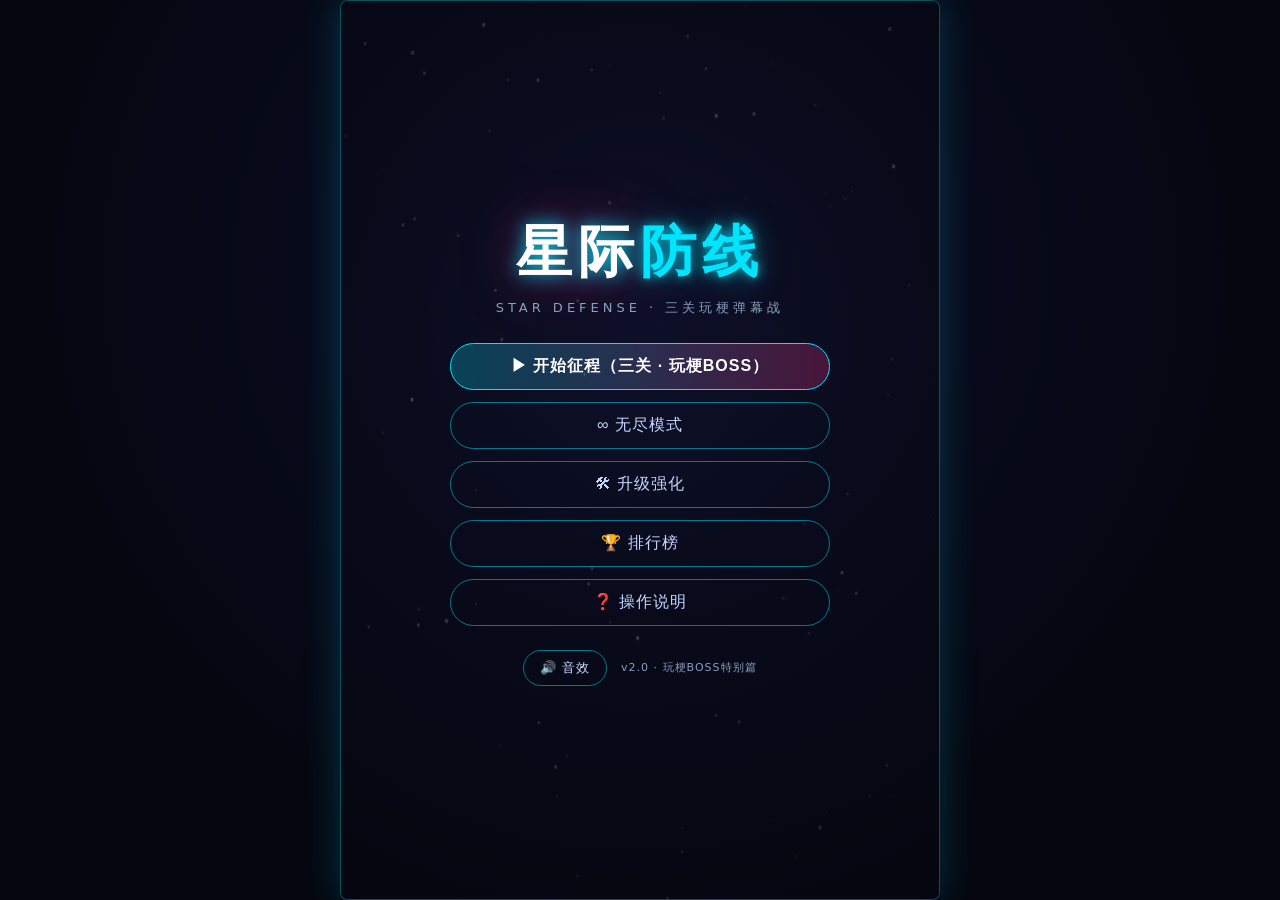
==== game/index.html @ 5c098e89 "新增星际防线游戏：三关玩梗BOSS战役 + 无尽模式随机BOSS - 三关征程：鸡哥（鸡你太美BGM）/ 雨姐（大东北我的家乡BGM）/ 双BOSS复仇战 - 无尽模式：每6波随机来袭一位玩梗BOSS" ====
<!DOCTYPE html>
<html lang="zh-CN">
<head>
<meta charset="UTF-8">
<meta name="viewport" content="width=device-width, initial-scale=1.0, maximum-scale=1.0, user-scalable=no">
<title>星际防线 · 飞机大战</title>
<link rel="stylesheet" href="css/style.css">
</head>
<body>
<div id="game-wrap">
  <canvas id="game" width="480" height="720"></canvas>

  <!-- HUD 覆盖层（DOM 元素，hover 动画） -->
  <div id="hud" class="hidden">
    <div id="hud-top">
      <div id="level-progress">
        <span id="lp-label">第 1 关</span>
        <div id="lp-bar"><div id="lp-fill"></div></div>
      </div>
      <div id="boss-bar-wrap" class="hidden">
        <div id="boss-name">BOSS</div>
        <div id="boss-bar"><div id="boss-fill"></div></div>
      </div>
    </div>
    <div id="hud-mid">
      <div id="stat-left">
        <div id="lives"></div>
        <div id="shield"></div>
      </div>
      <div id="stat-right">
        <div id="score">0</div>
        <div id="combo"></div>
        <div id="energy-bar"><div id="energy-fill"></div></div>
        <div id="bombs">💣 ×<span id="bomb-count">1</span></div>
      </div>
    </div>
  </div>

  <!-- 虚拟按键（触屏） -->
  <div id="touch-controls">
    <button id="btn-bomb" class="tbtn">💣</button>
    <button id="btn-skill" class="tbtn">⚡</button>
  </div>
  <button id="mode-toggle" title="切换操作模式">🕹</button>
  <div id="joystick"><div id="js-base"><div id="js-knob"></div></div></div>

  <!-- 主界面覆盖层 -->
  <div id="overlay">
    <div id="menu" class="screen active">
      <h1 class="title">星际<span>防线</span></h1>
      <p class="subtitle">STAR DEFENSE · 三关玩梗弹幕战</p>
      <div class="menu-btns">
        <button class="mbtn primary" data-action="campaign">▶ 开始征程（三关 · 玩梗BOSS）</button>
        <button class="mbtn" data-action="endless">∞ 无尽模式</button>
        <button class="mbtn" data-action="upgrade">🛠 升级强化</button>
        <button class="mbtn" data-action="rank">🏆 排行榜</button>
        <button class="mbtn" data-action="help">❓ 操作说明</button>
      </div>
      <div class="menu-foot">
        <button id="mute-btn" class="mbtn small">🔊 音效</button>
        <span class="ver">v2.0 · 玩梗BOSS特别篇</span>
      </div>
    </div>

    <div id="rank" class="screen">
      <div class="panel">
        <h2>🏆 排行榜</h2>
        <div class="tabs">
          <button class="tab active" data-mode="campaign">关卡模式</button>
          <button class="tab" data-mode="endless">无尽模式</button>
        </div>
        <ol id="rank-list"></ol>
        <button class="mbtn back" data-action="toMenu">← 返回</button>
      </div>
    </div>

    <div id="help" class="screen">
      <div class="panel">
        <h2>❓ 操作说明</h2>
        <ul class="help-list">
          <li><b>征程：</b>三关制 · 第3关双BOSS复仇战</li>
          <li><b>无尽：</b>每 6 波随机来袭一位玩梗 BOSS</li>
          <li><b>移动：</b>方向键 / WASD，或鼠标 / 触屏拖拽</li>
          <li><b>射击：</b>自动连发，无需按键</li>
          <li><b>大招：</b>Z / ⚡键（能量满时释放全屏爆发）</li>
          <li><b>炸弹：</b>X / 💣键（清屏弹幕，每关受限）</li>
          <li><b>暂停：</b>P / Esc　<b>静音：</b>M</li>
          <li><b>道具：</b>P火力 · S护盾 · B炸弹 · ♥生命 · 金币</li>
          <li><b>连击：</b>连续击杀提升倍率，受击中段</li>
          <li><b>过关：</b>击破BOSS后保留火力进入下一关</li>
        </ul>
        <button class="mbtn back" data-action="toMenu">← 返回</button>
      </div>
    </div>

    <!-- 升级强化面板 -->
    <div id="upgrade" class="screen">
      <div class="panel upg-panel">
        <h2>🛠 升级强化</h2>
        <div class="upg-coins">金币：<b id="upg-coins">0</b> 💰</div>
        <div id="upg-list"></div>
        <button class="mbtn back" data-action="toMenu">← 返回</button>
      </div>
    </div>

    <div id="pause" class="screen">
      <div class="panel">
        <h2>⏸ 已暂停</h2>
        <button class="mbtn primary" data-action="resume">继续游戏</button>
        <button class="mbtn" data-action="restart">重新开始</button>
        <button class="mbtn" data-action="toMenu">返回主菜单</button>
      </div>
    </div>

    <div id="settle" class="screen">
      <div class="panel">
        <h2 id="settle-title">🏁 结算</h2>
        <div class="settle-stats">
          <div class="ss"><span>得分</span><b id="s-score">0</b></div>
          <div class="ss"><span>评级</span><b id="s-rank">S</b></div>
          <div class="ss"><span>最大连击</span><b id="s-combo">0</b></div>
          <div class="ss"><span>击杀</span><b id="s-kills">0</b></div>
          <div class="ss"><span>用时</span><b id="s-time">0s</b></div>
        </div>
        <div id="new-record" class="hidden">🎉 新纪录！</div>
        <div class="menu-btns">
          <button class="mbtn primary" data-action="next">▶ 再来一局</button>
          <button class="mbtn" data-action="toMenu">主菜单</button>
        </div>
      </div>
    </div>
  </div>
</div>
<script src="js/config.js"></script>
<script src="js/utils.js"></script>
<script src="js/audio.js"></script>
<script src="js/input.js"></script>
<script src="js/particles.js"></script>
<script src="js/entities.js"></script>
<script src="js/boss.js"></script>
<script src="js/game.js"></script>
<script src="js/main.js"></script>
</body>
</html>
---- game/css/style.css ----
/* ===== 星际防线 · 科技霓虹主题 ===== */
:root{
  --cyan:#00E5FF; --pink:#FF2E88; --purple:#7B5CFF; --yellow:#FFD54A;
  --red:#FF3B3B; --text:#C8D6FF; --dim:#8AA0C0; --bg1:#05060f; --bg2:#0a0f2a;
  --panel:rgba(10,16,40,.88);
  --glow-cyan:0 0 12px rgba(0,229,255,.8),0 0 32px rgba(0,229,255,.35);
  --glow-pink:0 0 12px rgba(255,46,136,.8),0 0 30px rgba(255,46,136,.35);
}
*{margin:0;padding:0;box-sizing:border-box;-webkit-tap-highlight-color:transparent}
html,body{height:100%;overflow:hidden;background:radial-gradient(circle at 50% 30%,#0a0f2a,#05060f 70%);
  font-family:"Segoe UI","PingFang SC","Microsoft YaHei",system-ui,sans-serif;color:var(--text);}
body{display:flex;align-items:center;justify-content:center;user-select:none}

#game-wrap{position:relative;width:min(100vw,calc(100vh*2/3));height:min(100vh,calc(100vw*3/2));
  max-height:100vh;border:1px solid rgba(0,229,255,.35);box-shadow:0 0 40px rgba(0,229,255,.2),inset 0 0 60px rgba(0,229,255,.05);
  border-radius:8px;overflow:hidden;background:#05060f}
canvas#game{position:absolute;inset:0;width:100%;height:100%;display:block;cursor:crosshair;touch-action:none}

/* ---- HUD ---- */
#hud{position:absolute;inset:0;pointer-events:none;z-index:5}
#hud-top{position:absolute;top:8px;left:8px;right:8px}
#level-progress{display:flex;align-items:center;gap:8px}
#lp-label{font-size:11px;color:var(--cyan);text-shadow:var(--glow-cyan);letter-spacing:1px;white-space:nowrap}
#lp-bar{flex:1;height:8px;background:rgba(255,255,255,.08);border:1px solid rgba(0,229,255,.4);border-radius:4px;overflow:hidden}
#lp-fill{height:100%;width:0%;background:linear-gradient(90deg,var(--cyan),var(--purple));box-shadow:var(--glow-cyan);transition:width .3s}
#lp-fill.boss{background:linear-gradient(90deg,var(--pink),var(--red));box-shadow:var(--glow-pink)}
#boss-bar-wrap{display:flex;flex-direction:column;gap:3px;margin-top:6px}
#boss-name{font-size:11px;color:var(--pink);text-shadow:var(--glow-pink);text-align:center;letter-spacing:2px}
#boss-bar{height:10px;background:rgba(255,255,255,.08);border:1px solid rgba(255,46,136,.6);border-radius:5px;overflow:hidden}
#boss-fill{height:100%;width:100%;background:linear-gradient(90deg,var(--pink),var(--red));box-shadow:var(--glow-pink);transition:width .15s}

#hud-mid{position:absolute;inset:0;padding:14px 12px 90px;display:flex;justify-content:space-between;align-items:flex-start}
#stat-left{display:flex;flex-direction:column;gap:6px}
#lives{font-size:16px;letter-spacing:3px;color:var(--pink);text-shadow:var(--glow-pink)}
#shield{font-size:14px;color:var(--cyan);text-shadow:var(--glow-cyan)}
#stat-right{display:flex;flex-direction:column;align-items:flex-end;gap:6px}
#score{font-size:26px;font-weight:800;color:#fff;text-shadow:0 0 10px rgba(0,229,255,.6)}
#combo{font-size:13px;color:var(--yellow);text-shadow:0 0 8px rgba(255,213,74,.6);min-height:16px}
#energy-bar{width:110px;height:8px;background:rgba(255,255,255,.08);border:1px solid rgba(123,92,255,.6);border-radius:4px;overflow:hidden}
#energy-fill{height:100%;width:0%;background:linear-gradient(90deg,var(--purple),var(--cyan));box-shadow:0 0 8px rgba(123,92,255,.8)}
#bombs{font-size:13px;color:var(--yellow);text-shadow:0 0 8px rgba(255,213,74,.5)}

/* ---- 触屏虚拟键 ---- */
#touch-controls{position:absolute;right:10px;bottom:16px;display:none;gap:10px;z-index:6}
.tbtn{width:64px;height:64px;border-radius:50%;font-size:26px;border:1px solid rgba(0,229,255,.6);
  background:rgba(10,16,40,.6);color:#fff;box-shadow:var(--glow-cyan);cursor:pointer;backdrop-filter:blur(2px)}
.tbtn:active{background:rgba(0,229,255,.3)}
@media (pointer:coarse){#touch-controls{display:flex}}

/* ---- 覆盖层 ---- */
#overlay{position:absolute;inset:0;z-index:10;display:flex;align-items:center;justify-content:center;
  background:radial-gradient(circle at 50% 40%,rgba(10,16,40,.55),rgba(5,6,15,.88))}
.screen{display:none;flex-direction:column;align-items:center;gap:18px;width:100%;max-width:420px;padding:20px;text-align:center}
.screen.active{display:flex}
.title{font-size:56px;font-weight:900;letter-spacing:6px;color:#fff;
  text-shadow:0 0 18px rgba(0,229,255,.9),0 0 55px rgba(255,46,136,.5)}
.title span{color:var(--cyan);text-shadow:var(--glow-cyan)}
.subtitle{font-size:13px;letter-spacing:4px;color:var(--dim);margin-top:-10px}
.menu-btns{display:flex;flex-direction:column;gap:12px;width:100%;margin-top:8px}
.mbtn{font-size:16px;padding:12px 20px;border-radius:30px;cursor:pointer;letter-spacing:1px;
  color:var(--text);background:transparent;border:1px solid rgba(0,229,255,.5);transition:.2s;width:100%}
.mbtn:hover{background:rgba(0,229,255,.15);box-shadow:var(--glow-cyan);transform:translateY(-2px)}
.mbtn.primary{background:linear-gradient(90deg,rgba(0,229,255,.25),rgba(255,46,136,.25));border-color:var(--cyan);color:#fff;font-weight:700}
.mbtn.small{width:auto;padding:8px 16px;font-size:13px}
.mbtn.back{width:auto;padding:8px 20px;font-size:13px;margin-top:6px}
.menu-foot{display:flex;align-items:center;gap:14px;margin-top:6px}
.ver{font-size:11px;color:var(--dim);letter-spacing:1px}

.panel{width:100%;max-width:380px;background:var(--panel);border:1px solid rgba(0,229,255,.4);border-radius:12px;
  padding:22px;box-shadow:0 0 30px rgba(0,229,255,.15)}
.panel h2{font-size:22px;margin-bottom:14px;color:#fff;text-shadow:var(--glow-cyan)}
.tabs{display:flex;gap:8px;margin-bottom:12px}
.tab{flex:1;padding:8px;border-radius:8px;cursor:pointer;color:var(--dim);background:transparent;border:1px solid rgba(255,255,255,.15);font-size:13px}
.tab.active{color:#fff;border-color:var(--cyan);background:rgba(0,229,255,.15);box-shadow:var(--glow-cyan)}
#rank-list{list-style:none;text-align:left;margin-bottom:12px}
#rank-list li{display:flex;justify-content:space-between;padding:7px 10px;border-bottom:1px solid rgba(255,255,255,.06);font-size:14px}
#rank-list li:nth-child(1){color:var(--yellow);font-weight:700}
#rank-list li:nth-child(2){color:var(--cyan);font-weight:700}
#rank-list li:nth-child(3){color:var(--pink);font-weight:700}
.help-list{list-style:none;text-align:left;font-size:14px;line-height:1.9;margin-bottom:10px}
.help-list b{color:var(--cyan)}
.settle-stats{display:grid;grid-template-columns:1fr 1fr;gap:10px;margin-bottom:14px}
.ss{background:rgba(255,255,255,.05);border-radius:8px;padding:10px;border:1px solid rgba(0,229,255,.15)}
.ss span{display:block;font-size:11px;color:var(--dim)}
.ss b{font-size:22px;color:#fff;text-shadow:var(--glow-cyan)}
#new-record{color:var(--yellow);font-size:16px;text-shadow:0 0 12px rgba(255,213,74,.8);margin-bottom:10px;animation:pulse 1s infinite}
.hidden{display:none!important}
@keyframes pulse{0%,100%{opacity:1}50%{opacity:.4}}

/* ---- 升级强化面板 ---- */
.upg-panel{max-height:92vh;overflow-y:auto}
.upg-coins{font-size:16px;color:var(--yellow);text-shadow:0 0 10px rgba(255,213,74,.6);margin-bottom:12px;text-align:center}
#upg-list{display:flex;flex-direction:column;gap:10px;margin-bottom:12px}
.upg-item{display:flex;align-items:center;gap:10px;background:rgba(255,255,255,.05);border:1px solid rgba(0,229,255,.2);border-radius:10px;padding:10px 12px}
.upg-icon{font-size:26px;width:36px;text-align:center}
.upg-info{flex:1;text-align:left;min-width:0}
.upg-info .upg-name{font-size:15px;color:#fff;font-weight:600}
.upg-info .upg-desc{font-size:11px;color:var(--dim)}
.upg-info .upg-bar{height:6px;background:rgba(255,255,255,.1);border-radius:3px;margin-top:5px;overflow:hidden}
.upg-info .upg-bar i{display:block;height:100%;background:linear-gradient(90deg,var(--cyan),var(--purple));box-shadow:var(--glow-cyan)}
.upg-btn{min-width:86px;padding:8px 10px;border-radius:8px;cursor:pointer;font-size:13px;font-weight:700;
  background:linear-gradient(90deg,rgba(0,229,255,.25),rgba(255,46,136,.25));border:1px solid var(--cyan);color:#fff;transition:.2s}
.upg-btn:hover{box-shadow:var(--glow-cyan);transform:translateY(-1px)}
.upg-btn.max{border-color:var(--dim);color:var(--dim);background:transparent;cursor:default}
.upg-btn.soon{border-color:var(--dim);color:var(--dim);background:rgba(255,255,255,.05);cursor:not-allowed}

/* ---- 移动端操作模式切换 ---- */
#mode-toggle{position:absolute;top:78px;right:10px;z-index:6;display:none;width:44px;height:44px;border-radius:50%;
  border:1px solid rgba(0,229,255,.6);background:rgba(10,16,40,.6);color:#fff;font-size:20px;cursor:pointer;box-shadow:var(--glow-cyan)}
@media (pointer:coarse){#mode-toggle{display:block}}
/* 虚拟摇杆 */
#joystick{position:absolute;z-index:6;display:none;pointer-events:none}
#js-base{position:absolute;left:50%;top:50%;width:120px;height:120px;transform:translate(-50%,-50%);
  border-radius:50%;border:2px solid rgba(0,229,255,.4);background:rgba(0,229,255,.06)}
#js-knob{position:absolute;left:50%;top:50%;width:52px;height:52px;transform:translate(-50%,-50%);
  border-radius:50%;border:2px solid rgba(0,229,255,.7);background:rgba(0,229,255,.2);box-shadow:var(--glow-cyan)}
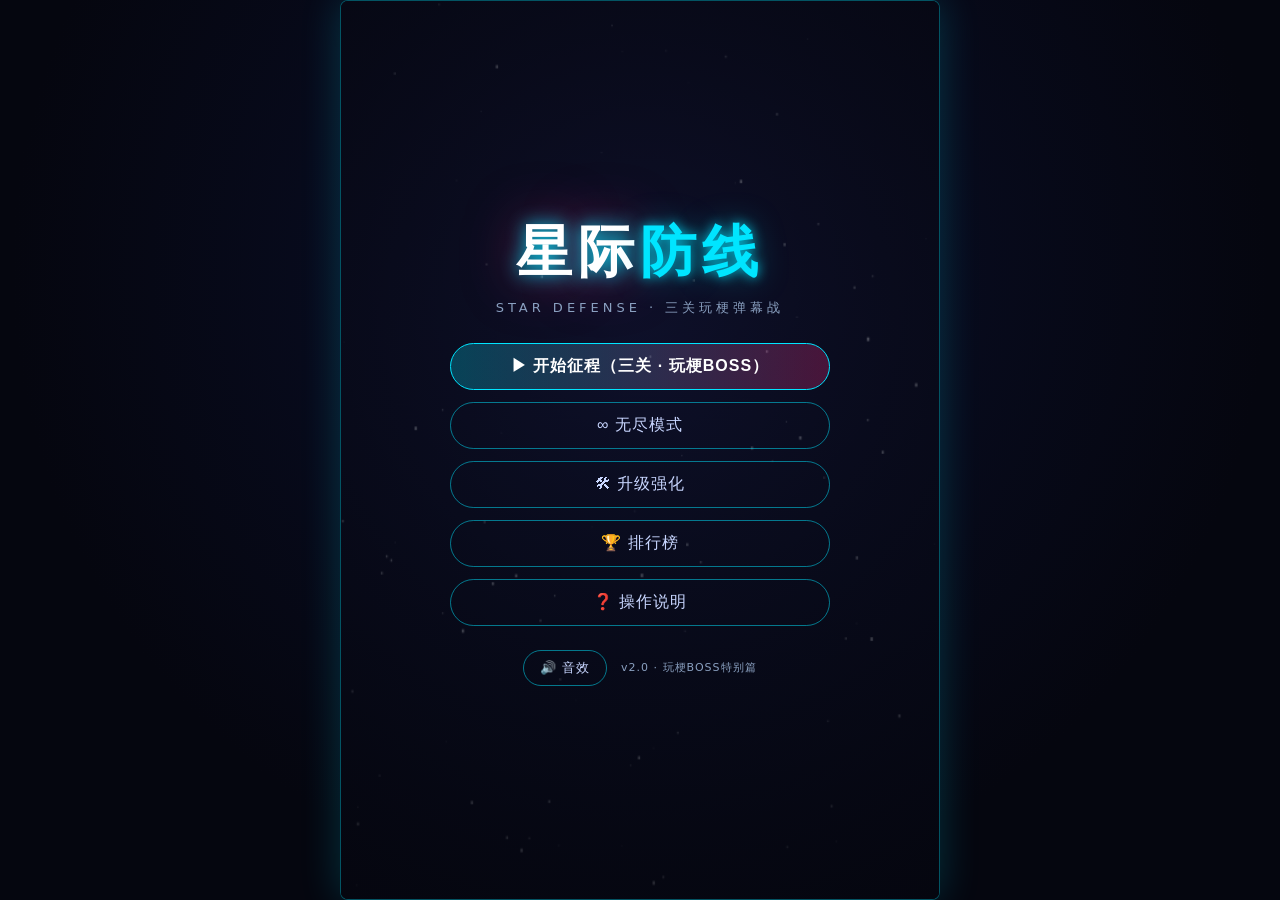
==== commit 08c5705a: "BOSS形象升级为玩梗表情包照片卡 + 玩梗BGM增强 - 生成鸡哥/雨姐玩梗形象图，表情包照片卡渲染（白边相纸+梗文字+篮球/酸菜点缀） - BGM音量提升3倍、编曲加厚（双振荡器失谐主旋律+和弦垫" ====
--- a/game/index.html
+++ b/game/index.html
@@ -21,6 +21,7 @@
         <div id="boss-name">BOSS</div>
         <div id="boss-bar"><div id="boss-fill"></div></div>
       </div>
+      <div id="now-playing" class="hidden">♪ 正在播放</div>
     </div>
     <div id="hud-mid">
       <div id="stat-left">
--- a/game/css/style.css
+++ b/game/css/style.css
@@ -28,6 +28,12 @@
 #boss-name{font-size:11px;color:var(--pink);text-shadow:var(--glow-pink);text-align:center;letter-spacing:2px}
 #boss-bar{height:10px;background:rgba(255,255,255,.08);border:1px solid rgba(255,46,136,.6);border-radius:5px;overflow:hidden}
 #boss-fill{height:100%;width:100%;background:linear-gradient(90deg,var(--pink),var(--red));box-shadow:var(--glow-pink);transition:width .15s}
+
+/* ---- 玩梗BGM正在播放指示 ---- */
+#now-playing{margin-top:6px;text-align:center;font-size:12px;font-weight:700;color:var(--yellow);
+  text-shadow:0 0 10px rgba(255,213,74,.8);letter-spacing:1px;animation:np-pulse 1s ease-in-out infinite}
+#now-playing.hidden{display:none}
+@keyframes np-pulse{0%,100%{opacity:1}50%{opacity:.55}}
 
 #hud-mid{position:absolute;inset:0;padding:14px 12px 90px;display:flex;justify-content:space-between;align-items:flex-start}
 #stat-left{display:flex;flex-direction:column;gap:6px}
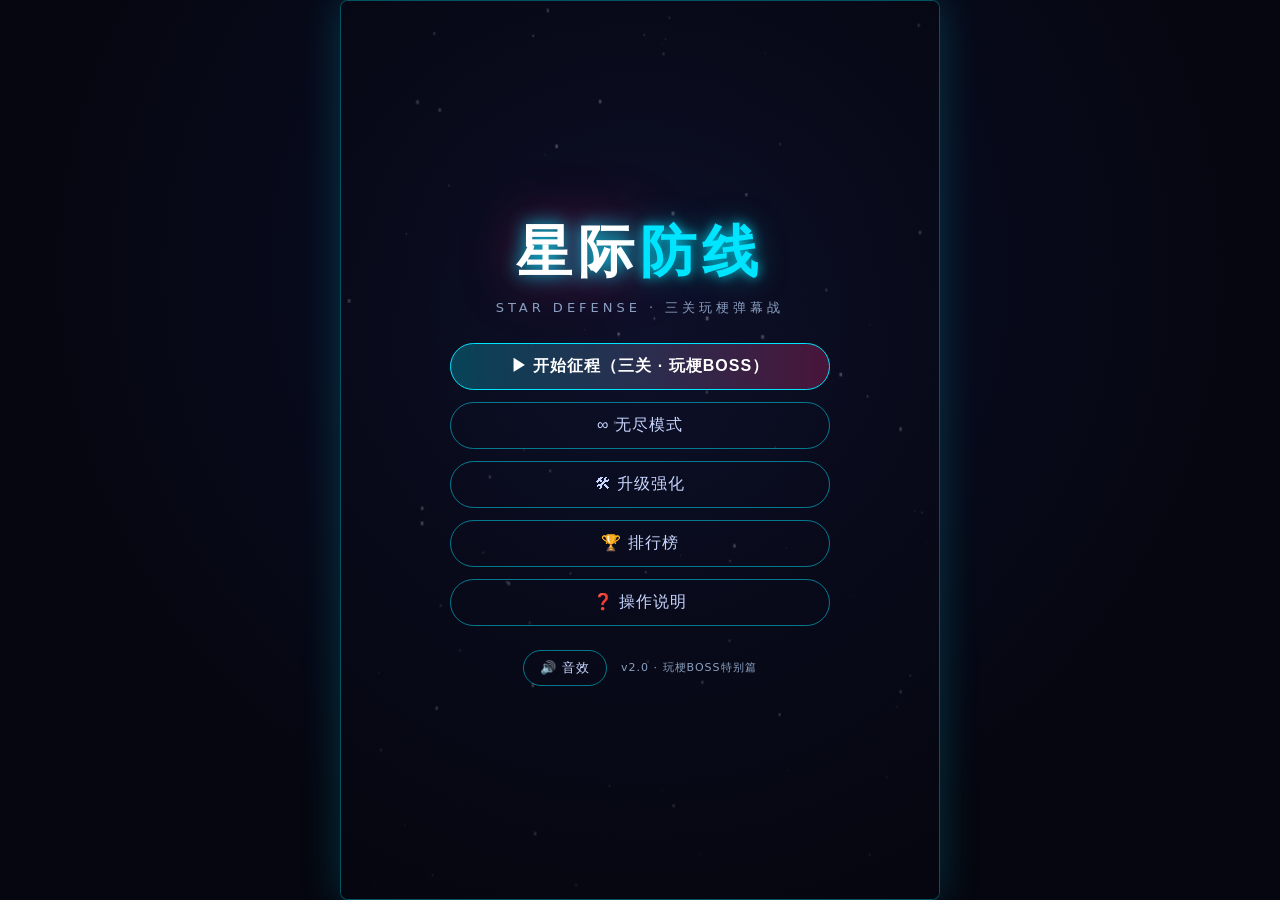
==== commit 3d1abae7: "音乐预加载机制 + 缓存破除，根治电子演绎回退问题 - 首次交互即后台预载两首本地MP3，Boss出现时已缓冲完即点即播 - 本地同源文件不设加载超时（慢网络耐心等待，不再误回退电子演绎） - 预载A" ====
--- a/game/index.html
+++ b/game/index.html
@@ -132,14 +132,14 @@
     </div>
   </div>
 </div>
-<script src="js/config.js"></script>
-<script src="js/utils.js"></script>
-<script src="js/audio.js"></script>
-<script src="js/input.js"></script>
-<script src="js/particles.js"></script>
-<script src="js/entities.js"></script>
-<script src="js/boss.js"></script>
-<script src="js/game.js"></script>
-<script src="js/main.js"></script>
+<script src="js/config.js?v=4"></script>
+<script src="js/utils.js?v=4"></script>
+<script src="js/audio.js?v=4"></script>
+<script src="js/input.js?v=4"></script>
+<script src="js/particles.js?v=4"></script>
+<script src="js/entities.js?v=4"></script>
+<script src="js/boss.js?v=4"></script>
+<script src="js/game.js?v=4"></script>
+<script src="js/main.js?v=4"></script>
 </body>
 </html>
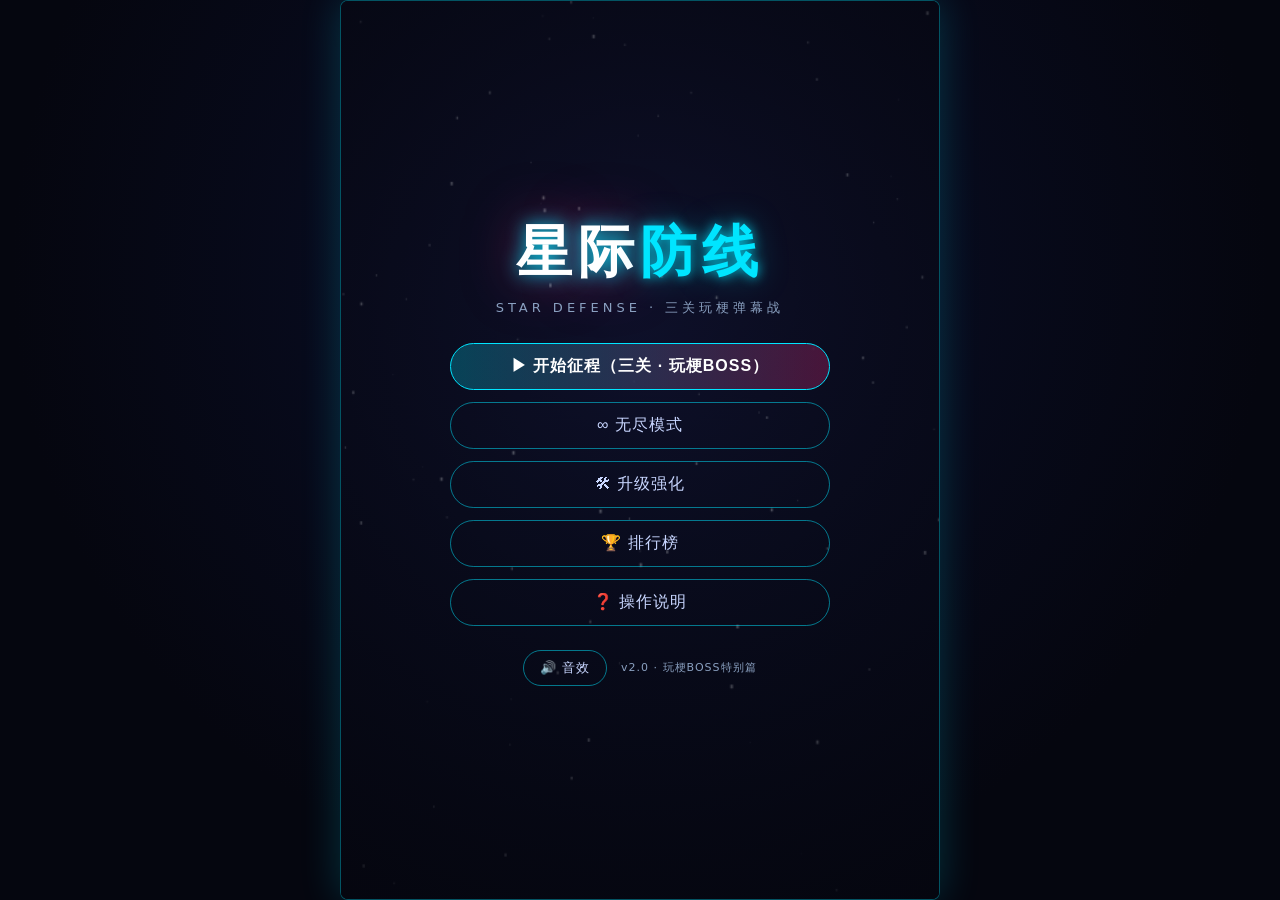
==== commit 55c2f8b5: "第一关BOSS音乐换为《只因你太美》ROE Bootleg版 + 根治Boss战偶发静音 - 鸡哥专属曲换为梗本体《只因你太美》完整remix（近4分钟） - 新增ensurePlaying播放保障：" ====
--- a/game/index.html
+++ b/game/index.html
@@ -132,14 +132,14 @@
     </div>
   </div>
 </div>
-<script src="js/config.js?v=4"></script>
-<script src="js/utils.js?v=4"></script>
-<script src="js/audio.js?v=4"></script>
-<script src="js/input.js?v=4"></script>
-<script src="js/particles.js?v=4"></script>
-<script src="js/entities.js?v=4"></script>
-<script src="js/boss.js?v=4"></script>
-<script src="js/game.js?v=4"></script>
-<script src="js/main.js?v=4"></script>
+<script src="js/config.js?v=5"></script>
+<script src="js/utils.js?v=5"></script>
+<script src="js/audio.js?v=5"></script>
+<script src="js/input.js?v=5"></script>
+<script src="js/particles.js?v=5"></script>
+<script src="js/entities.js?v=5"></script>
+<script src="js/boss.js?v=5"></script>
+<script src="js/game.js?v=5"></script>
+<script src="js/main.js?v=5"></script>
 </body>
 </html>
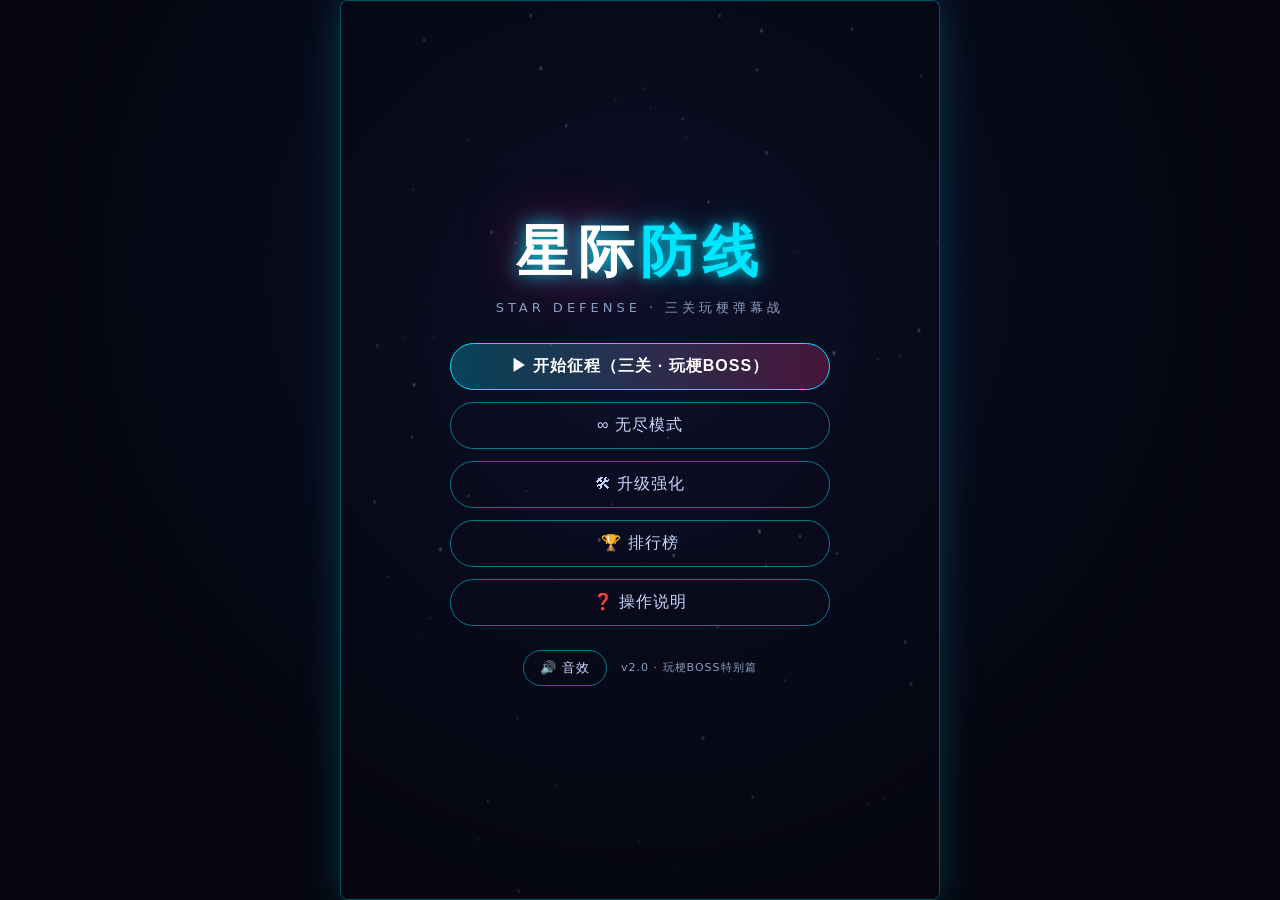
==== commit 316e4160: "修复BOSS战音乐偶发不播放：手势解锁预加载+交互重试+本地缓冲超时过渡 - 预加载时借用户手势静音播放-暂停激活Audio元素，规避autoplay策略拦截纯鼠标移动玩家 - play被拒时监听全部" ====
--- a/game/index.html
+++ b/game/index.html
@@ -132,14 +132,14 @@
     </div>
   </div>
 </div>
-<script src="js/config.js?v=5"></script>
-<script src="js/utils.js?v=5"></script>
-<script src="js/audio.js?v=5"></script>
-<script src="js/input.js?v=5"></script>
-<script src="js/particles.js?v=5"></script>
-<script src="js/entities.js?v=5"></script>
-<script src="js/boss.js?v=5"></script>
-<script src="js/game.js?v=5"></script>
-<script src="js/main.js?v=5"></script>
+<script src="js/config.js?v=6"></script>
+<script src="js/utils.js?v=6"></script>
+<script src="js/audio.js?v=6"></script>
+<script src="js/input.js?v=6"></script>
+<script src="js/particles.js?v=6"></script>
+<script src="js/entities.js?v=6"></script>
+<script src="js/boss.js?v=6"></script>
+<script src="js/game.js?v=6"></script>
+<script src="js/main.js?v=6"></script>
 </body>
 </html>
